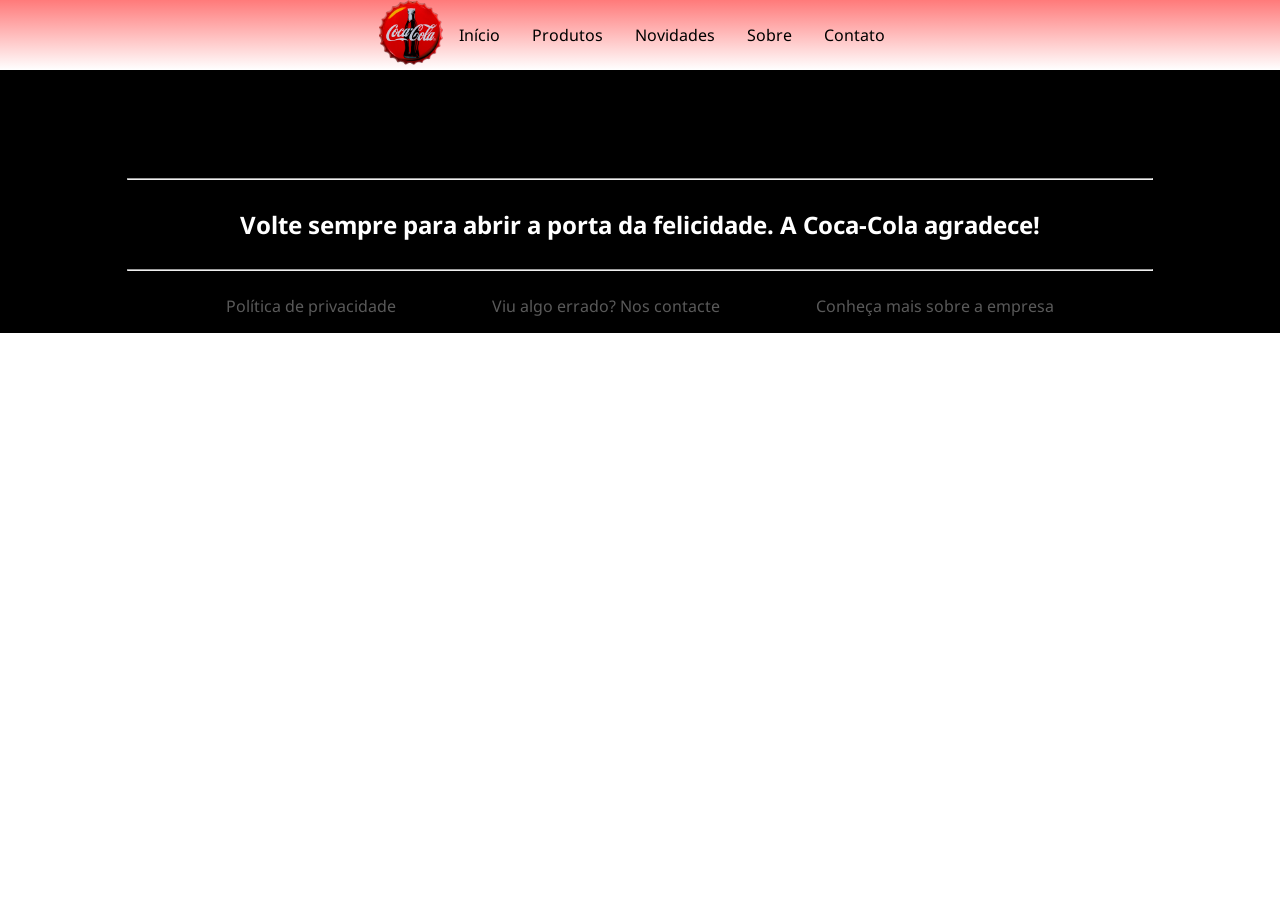
==== pages/about.html @ 6c93cadd "feat: toggle mobile bar button" ====
<!DOCTYPE html>
<html lang="pt-br">
<head>
    <style>
        @import url('https://fonts.googleapis.com/css2?family=Noto+Sans:ital,wght@0,100..900;1,100..900&display=swap');
    </style>
    <meta charset="UTF-8">
    <meta name="viewport" content="width=device-width, initial-scale=1.0">
    <link rel="stylesheet" href="../style.css">
    <title>Document</title>
</head>
<body>
    <nav>
        <div class="buttonsNavDiv">
            <a role="button" href="" class="navImage"><img class="navImage" src="../img/R.png" alt="">  </a>    
            <a role="button" href="../index.html" class="menuLink">Início</a>    
            <a role="button" href="products.html" class="menuLink">Produtos</a>
            <a role="button" href="news.html" class="menuLink">Novidades</a>
            <a role="button" href="about.html" class="menuLink">Sobre</a>
            <a role="button" href="contact.html" class="menuLink">Contato</a>
        </div>
    </nav>

    <footer>
        <img class="footerIMG" src="img/cocacompany.png" alt="">
        <hr style="color: white; width: 80%;">
        <h2>Volte sempre para abrir a porta da felicidade. A Coca-Cola agradece!</h2>
        <hr style="color: white; width: 80%;">
        <div class="footerBtns">
            <a class="ftrBTN" href="#">Política de privacidade</a>
            <a class="ftrBTN"href="contact.html">Viu algo errado? Nos contacte</a>
            <a class="ftrBTN"href="about.html">Conheça mais sobre a empresa</a>
        </div>
    </footer>
</body>
</html>
---- style.css ----
.noto-sans-oie {
    font-family: "Noto Sans", sans-serif;
    font-optical-sizing: auto;
    font-weight: 10;
    font-style: normal;
    font-variation-settings:
      "wdth" 100;
  }

body{
    font-family: "Noto Sans", sans-serif;
    padding: 0;
    display: flex;
    align-items: center;
    flex-direction: column;
    margin: 0;
    max-width: 100vw;
    max-height: 100vh;
}

nav {
    outline: none;
    display: flex;
    justify-content: center;
    align-items: center;
    background: linear-gradient(#ff7a7a, white);
    width: 100%;
}

footer {
    display: flex;
    justify-content: center;
    align-items: center;
    flex-direction: column;
    background-color: black;
    color: white;
    width: 100%;
    height: fit-content;
}

.buttonsNavDiv {
    display: flex;
    justify-content: flex-start;
    align-items: center;
    max-width: 1000px;
}



.navImage{
    width: 4rem;
}

@keyframes rotateCan {
    0% {
        transform: rotate(0deg);
    } 
    100% {
        transform: rotate(360deg);
    }
}

.navImage:hover {
    animation: rotateCan 2s;
}

.menuLink {
    margin: 1rem;
    text-decoration: none;
    color:black; 
}

.menuLink:hover {
    text-decoration: underline;
    text-underline-offset: 2rem;
    text-decoration-thickness: 0.2rem;
}


.initImage {
    display: flex;
    justify-content: center;
    align-items: center;
    flex-direction: column;
    margin-bottom: 10rem;
}

.mainImage{
    width: 40%;
}

.prodCard{
    display: flex;
    justify-content: flex-start;
    align-items: flex-start;
    flex-direction: row;
}
.labelCard{
    font-size: 3rem;
    font-weight: 600;
    margin-left: 8rem;
}

.paragraphCard{
    margin-left: 8rem;
}

.buttonCard {
    outline: none;
    font-size: 1rem;
    background-color: white;
    margin-left: 8rem;
    padding: 0.5rem 6rem;
    border: 2px solid black;
    border-radius: 4rem;
    cursor: pointer;
}

.buttonCard:hover {
    background-color: lightgray;
}

.card01 {
    width: 30rem;
    margin: 10rem;
    margin-top: 0;
    margin-right: 0;
    border-radius: 2rem;
}

.footerIMG{
    padding: 50px;
    width: 50rem;
}

.footerBtns{
    display: flex;
    justify-content: center;
    align-items: center;
    flex-direction: row;
}

.footerBtns > .ftrBTN {
    margin: 1rem 3rem;
    opacity: 35%;
    text-decoration: none;
    color: white;
}

.ftrBTN:hover {
    opacity: 100%;
}

@media (max-width: 600px) {
    .buttonsNavDiv {
        display: flex;
        background-color: white;
        flex-direction: column;
        justify-content: flex-start;
        align-items: center;
        width: 100%;
        height: 100%;
    }
}
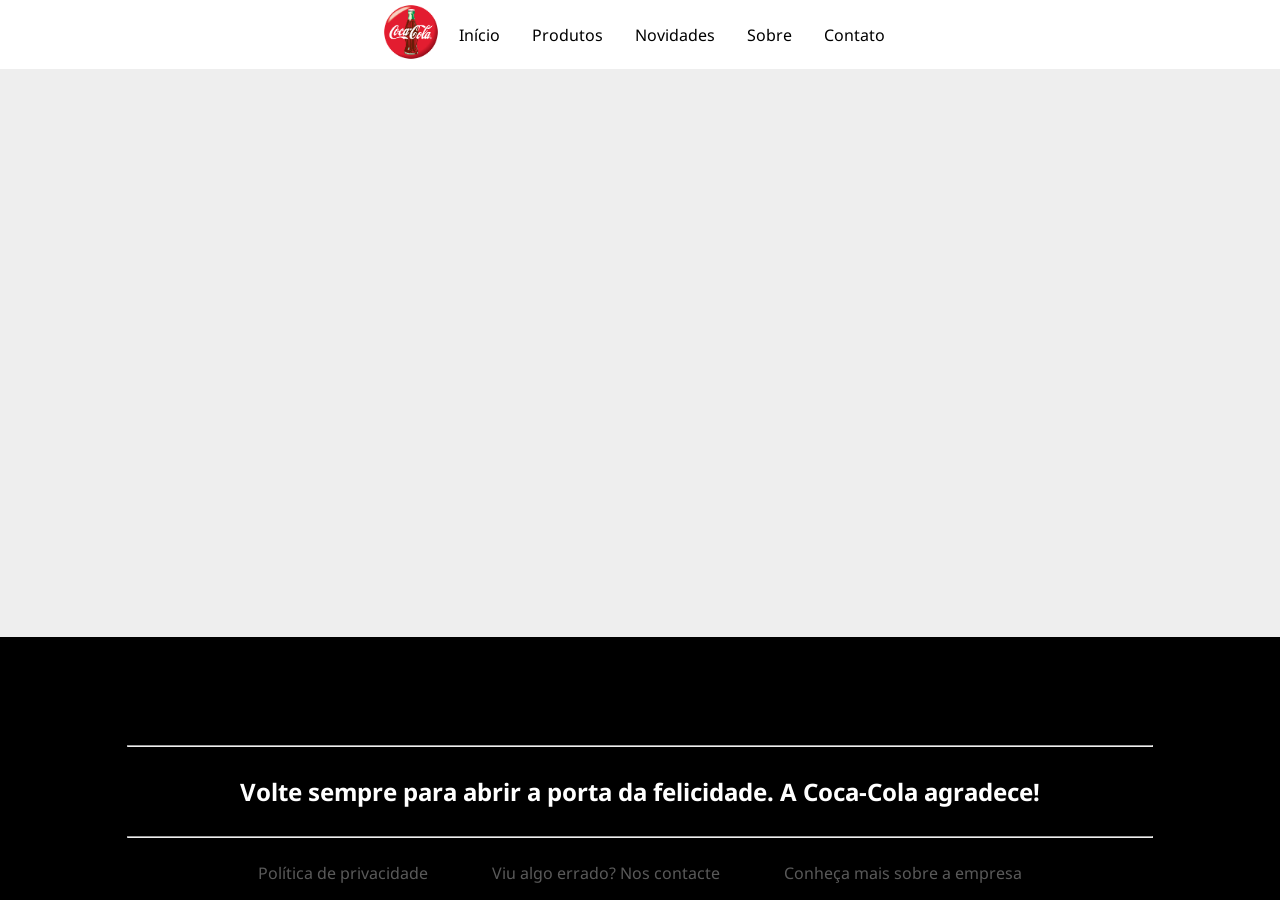
==== commit 07c91d35: "feat: Added a new LoadingScreenPage, added same NAV at all pages, finished first page??" ====
--- a/pages/about.html
+++ b/pages/about.html
@@ -1,24 +1,36 @@
 <!DOCTYPE html>
 <html lang="pt-br">
-<head>
-    <style>
-        @import url('https://fonts.googleapis.com/css2?family=Noto+Sans:ital,wght@0,100..900;1,100..900&display=swap');
-    </style>
-    <meta charset="UTF-8">
-    <meta name="viewport" content="width=device-width, initial-scale=1.0">
-    <link rel="stylesheet" href="../style.css">
-    <title>Document</title>
-</head>
+    <head>
+        <style>
+            @import url('https://fonts.googleapis.com/css2?family=Noto+Sans:ital,wght@0,100..900;1,100..900&display=swap');
+        </style>
+        <meta charset="UTF-8">
+        <meta name="viewport" content="width=device-width, initial-scale=1.0">
+        <link rel="stylesheet" href="../style.css">
+        <link rel="stylesheet" type="text/css" href="https://cdn.playarena.me/FontAwesome/css/all.css">
+        <link rel="shortcut icon" href="../img/favicon.ico" type="image/x-icon">
+        <title>Coca-Cola: A porta da felicidade</title>
+    </head>
 <body>
-    <nav>
-        <div class="buttonsNavDiv">
-            <a role="button" href="" class="navImage"><img class="navImage" src="../img/R.png" alt="">  </a>    
+<nav class="navBar" id="navBar">
+        <a role="button" href="" class="navImage"><img class="navImage" src="../img/R.png" alt="">  </a> 
+        <div class="buttonsNavDiv" id="mobilenav">   
             <a role="button" href="../index.html" class="menuLink">Início</a>    
             <a role="button" href="products.html" class="menuLink">Produtos</a>
             <a role="button" href="news.html" class="menuLink">Novidades</a>
             <a role="button" href="about.html" class="menuLink">Sobre</a>
             <a role="button" href="contact.html" class="menuLink">Contato</a>
+            <button class="respButtons" id="mobileX" onclick="closeMobileMenu()">
+                <i class="fa-solid fa-x"></i>
+            </button>
+            <hr class="hrNavMob" style="width: 100%; height: 2px; border-radius: 5px; outline: none; background-color: black;">
+            <div class="navmobFooterDiv">
+                <img class="navmobFooter" src="img/cocacompany.png" alt="The Coca Cola Company Logo" >
+            </div>
         </div>
+            <button class="respButtons" id="mobilenavbtn" onclick="toggleMobileMenu()">
+                <i class="fa fa-bars"></i>
+            </button>
     </nav>
 
     <footer>
--- a/style.css
+++ b/style.css
@@ -1,5 +1,3 @@
-
-
 .noto-sans-oie {
     font-family: "Noto Sans", sans-serif;
     font-optical-sizing: auto;
@@ -8,28 +6,53 @@
     font-variation-settings:
       "wdth" 100;
   }
-
 body{
+    --bgcolor: rgb(238, 238, 238);
     font-family: "Noto Sans", sans-serif;
     padding: 0;
+    margin: 0;
     display: flex;
     align-items: center;
     flex-direction: column;
-    margin: 0;
-    max-width: 100vw;
-    max-height: 100vh;
-}
-
-nav {
+    background-color: var(--bgcolor);
+    height: 100%;
+    min-height: 100vh;
+}
+
+
+.navBar {
     outline: none;
     display: flex;
     justify-content: center;
     align-items: center;
-    background: linear-gradient(#ff7a7a, white);
+    background-color: white;
     width: 100%;
-}
-
+    height: 100%;
+}
+
+#mobilenavbtn{
+    display: none;
+}
+
+.buttonsNavDiv {
+    display: flex;
+    justify-content: flex-start;
+    align-items: center;
+}
+
+.navImage{
+    width: 4rem;
+}
+
+.respButtons{
+    outline: none;
+    background: none;
+    border: none;
+    font-size: 1rem;
+    cursor: pointer;
+}
 footer {
+    margin-top: auto;
     display: flex;
     justify-content: center;
     align-items: center;
@@ -39,20 +62,6 @@
     width: 100%;
     height: fit-content;
 }
-
-.buttonsNavDiv {
-    display: flex;
-    justify-content: flex-start;
-    align-items: center;
-    max-width: 1000px;
-}
-
-
-
-.navImage{
-    width: 4rem;
-}
-
 @keyframes rotateCan {
     0% {
         transform: rotate(0deg);
@@ -61,7 +70,9 @@
         transform: rotate(360deg);
     }
 }
-
+#mobileBars {
+    color: black;
+}
 .navImage:hover {
     animation: rotateCan 2s;
 }
@@ -74,25 +85,69 @@
 
 .menuLink:hover {
     text-decoration: underline;
-    text-underline-offset: 2rem;
+    text-underline-offset: 1.6rem;
     text-decoration-thickness: 0.2rem;
 }
 
-
 .initImage {
     display: flex;
     justify-content: center;
     align-items: center;
     flex-direction: column;
-    margin-bottom: 10rem;
+    padding: 6rem;
+}
+.LoadingScreen.loading {
+    position: fixed;
+    inset: 0;
+    display: flex;
+    justify-content: center;
+    align-items: center;
+    background-color: var(--bgcolor);
+    width: 100vw;
+    height: 100vh;
+}
+
+body:has(.loading) {
+    overflow: hidden;
+}
+
+.LoadingScreen{
+    display: none;
+}
+
+@keyframes path-line {
+    0% {
+      stroke-dashoffset: 1;
+      fill: transparent;
+    }
+    100% {
+      stroke-dashoffset: 0;
+      fill: red;
+    }
+  } 
+
+.LoadingScreen svg {
+    height: 12rem;
+
+}
+
+.LoadingScreen svg path {
+    stroke-dasharray: 1;
+    stroke-dashoffset: 0;
+    stroke: red;
+    fill: transparent;
+    stroke-width: 2;
+    animation: path-line 2000ms ease-in-out infinite;
 }
 
 .mainImage{
-    width: 40%;
+    width: 35rem;
 }
 
 .prodCard{
-    display: flex;
+    padding: 5rem;
+    display: flex;
+    gap: 4rem;
     justify-content: flex-start;
     align-items: flex-start;
     flex-direction: row;
@@ -100,18 +155,12 @@
 .labelCard{
     font-size: 3rem;
     font-weight: 600;
-    margin-left: 8rem;
-}
-
-.paragraphCard{
-    margin-left: 8rem;
-}
-
+
+}
 .buttonCard {
     outline: none;
     font-size: 1rem;
-    background-color: white;
-    margin-left: 8rem;
+    background-color: var(--bgcolor);
     padding: 0.5rem 6rem;
     border: 2px solid black;
     border-radius: 4rem;
@@ -124,9 +173,6 @@
 
 .card01 {
     width: 30rem;
-    margin: 10rem;
-    margin-top: 0;
-    margin-right: 0;
     border-radius: 2rem;
 }
 
@@ -143,7 +189,7 @@
 }
 
 .footerBtns > .ftrBTN {
-    margin: 1rem 3rem;
+    padding: 1rem 2rem;
     opacity: 35%;
     text-decoration: none;
     color: white;
@@ -153,14 +199,70 @@
     opacity: 100%;
 }
 
-@media (max-width: 600px) {
+body:has(.mobileactive) {
+    overflow: hidden;
+}
+
+body:has(.mobileactive) .buttonsNavDiv {
+    display: flex;
+}
+#mobileX {
+    display: none;
+}
+body:has(.mobileactive) #mobileX {
+    display: block;
+        position: absolute;
+        right: 10rem;
+        top: 7rem;
+}
+
+.hrNavMob{
+    display: none;
+}
+body:has(.mobileactive) .hrNavMob {
+    display: flex;
+}
+body:has(.mobileactive) .navmobFooterDiv {
+    display: flex;
+    justify-content: center;
+    align-items: center;
+    width: 100%;
+}
+.navmobFooterDiv{
+    display: none;
+}
+body:has(.mobileactive) .navmobFooter {
+    width: 20rem;
+}
+
+@media (max-width: 1000px) {
     .buttonsNavDiv {
-        display: flex;
+        position: fixed;
+        inset: 0;
         background-color: white;
+        display: none;
+        gap: 2rem;
+        padding: min(10rem, 10%);
         flex-direction: column;
-        justify-content: flex-start;
-        align-items: center;
-        width: 100%;
+        justify-content: center;
+        align-items: flex-start;
+    }
+
+    .navBar.mobileactive{
         height: 100%;
     }
+
+    .navBar{
+        gap: 50%;
+    }
+
+    #mobilenavbtn{
+        display: block;
+    }
+
+    .menuLink:hover {
+        text-decoration: underline;
+        text-underline-offset: 0.2rem;
+        text-decoration-thickness: 0.2rem;
+    }
 }
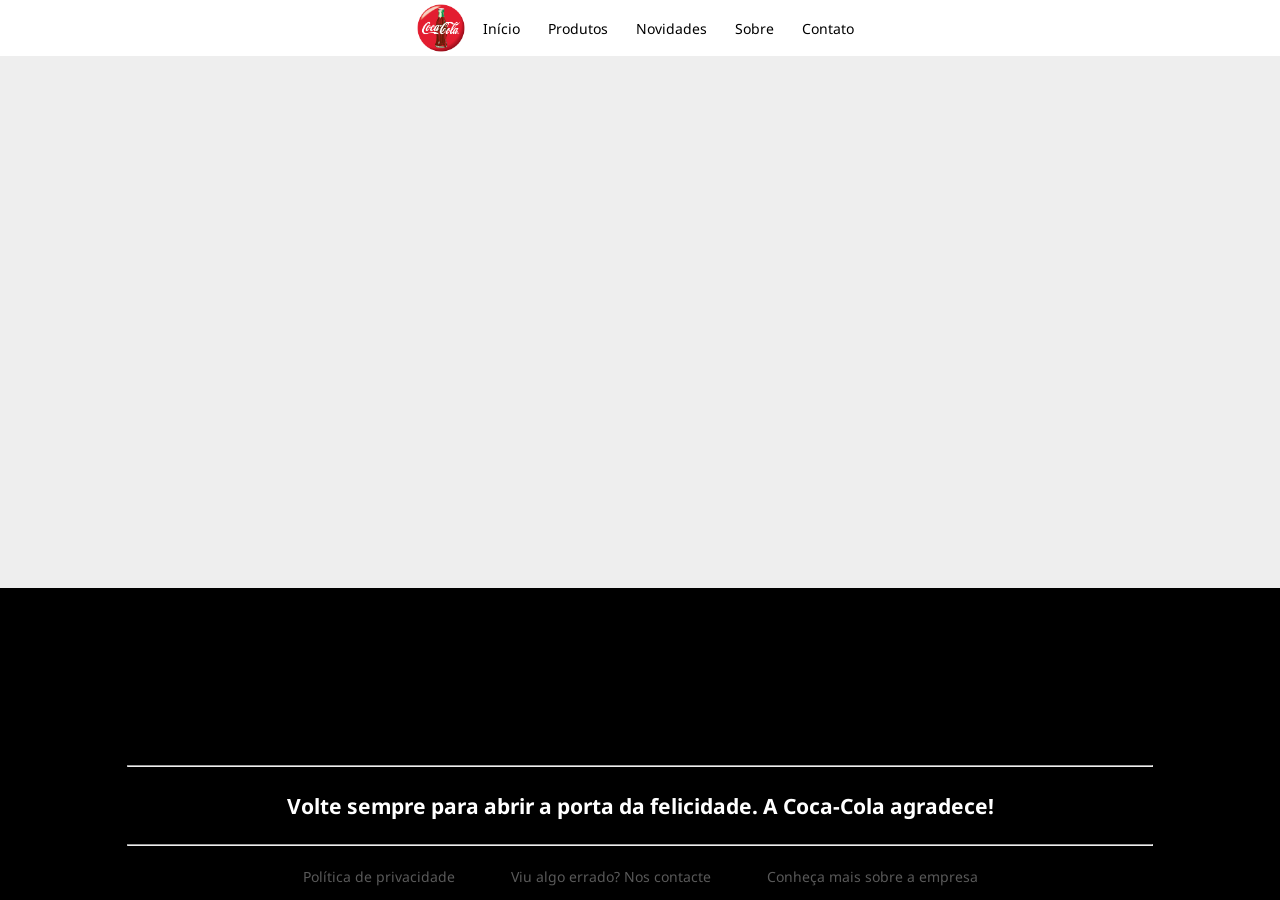
==== commit a0ba6ec9: "tweak: fix no js on pages" ====
--- a/pages/about.html
+++ b/pages/about.html
@@ -44,5 +44,6 @@
             <a class="ftrBTN"href="about.html">Conheça mais sobre a empresa</a>
         </div>
     </footer>
+    <script src="app.js"></script>
 </body>
 </html>
--- a/style.css
+++ b/style.css
@@ -6,6 +6,8 @@
     font-variation-settings:
       "wdth" 100;
   }
+
+
 body{
     --bgcolor: rgb(238, 238, 238);
     font-family: "Noto Sans", sans-serif;
@@ -41,7 +43,7 @@
 }
 
 .navImage{
-    width: 4rem;
+    height: 4rem;
 }
 
 .respButtons{
@@ -50,6 +52,7 @@
     border: none;
     font-size: 1rem;
     cursor: pointer;
+    color: black;
 }
 footer {
     margin-top: auto;
@@ -178,7 +181,7 @@
 
 .footerIMG{
     padding: 50px;
-    width: 50rem;
+    height: 5rem;
 }
 
 .footerBtns{
@@ -234,6 +237,64 @@
 body:has(.mobileactive) .navmobFooter {
     width: 20rem;
 }
+@media (max-width: 1280px){
+    html {
+        font-size: 14px;
+    }
+    body:has(.mobileactive) #mobileX {
+        display: block;
+            position: absolute;
+            right: 10rem;
+            top: 11rem;
+    }
+  }
+
+  @media (max-width: 720px){
+    html {
+        font-size: 12px;
+    }
+    .prodCard {
+        flex-direction: column;
+        justify-content: center;
+        align-items: center;
+    }
+    .prodCard:nth-of-type(3){
+        flex-direction: column-reverse;
+    }
+    .prodCard > div{
+        display: flex;
+        flex-direction: column;
+    }
+    .prodCard > img{
+        width: 100%;
+    }
+    .menuLink{
+        font-size: 20px;
+    }
+    body:has(.mobileactive) #mobileX {
+        display: block;
+            position: absolute;
+            right: 10rem;
+            top: 14rem;
+    }
+    .navImage{
+        height: 5rem;
+    }
+    .respButtons{
+        font-size: 24px;
+    }
+  }
+  @media (max-width: 500px){
+    html {
+        font-size: 10px;
+    }
+    body:has(.mobileactive) #mobileX {
+        display: block;
+            position: absolute;
+            right: 10rem;
+            top: 20rem;
+    }
+  }
 
 @media (max-width: 1000px) {
     .buttonsNavDiv {
@@ -253,7 +314,7 @@
     }
 
     .navBar{
-        gap: 50%;
+        gap: 60%;
     }
 
     #mobilenavbtn{
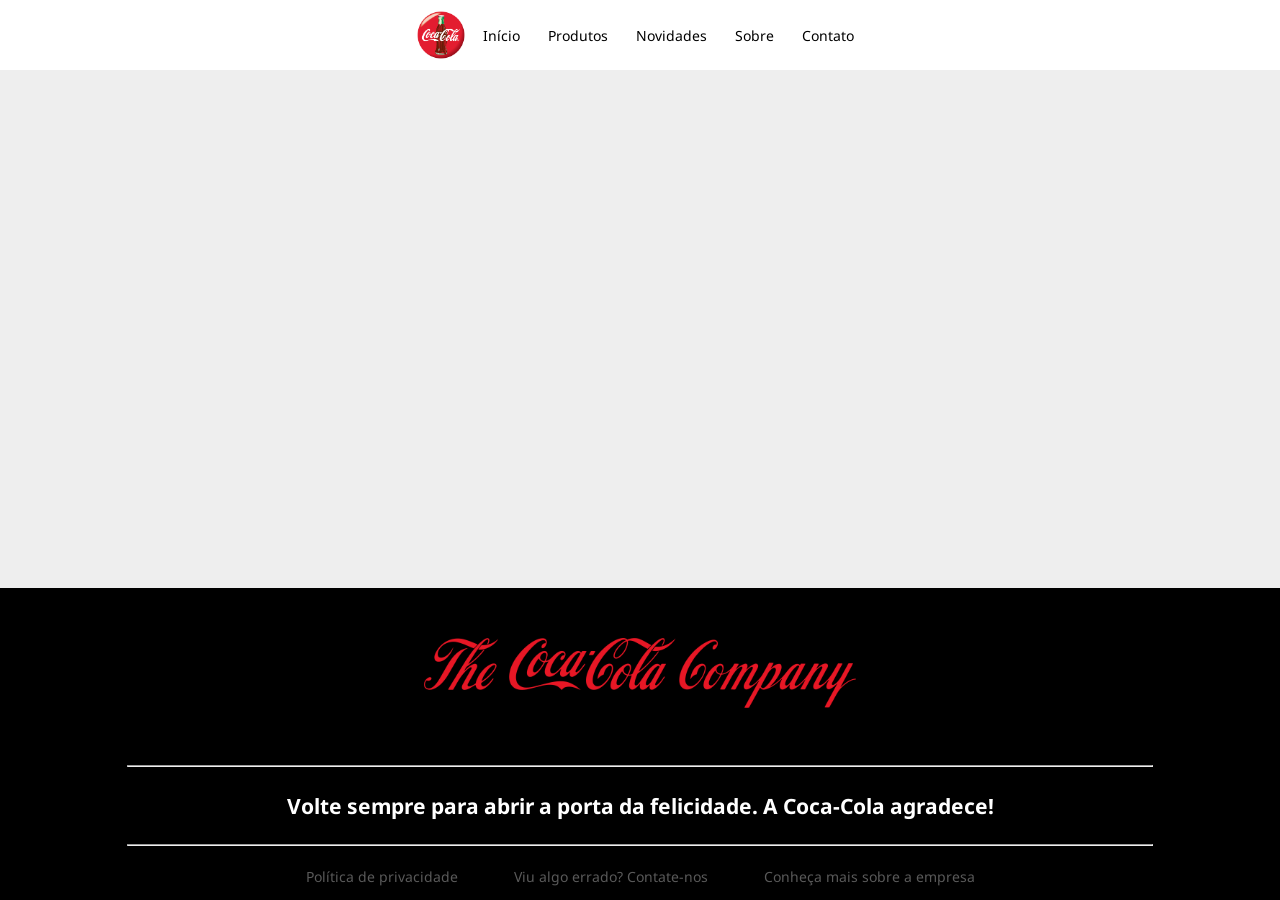
==== commit 0344d0bb: "fix: update image paths and improve footer links across multiple pages" ====
--- a/pages/about.html
+++ b/pages/about.html
@@ -16,7 +16,7 @@
         <a role="button" href="" class="navImage"><img class="navImage" src="../img/R.png" alt="">  </a> 
         <div class="buttonsNavDiv" id="mobilenav">   
             <a role="button" href="../index.html" class="menuLink">Início</a>    
-            <a role="button" href="products.html" class="menuLink">Produtos</a>
+            <a role="button" href="productPage.php" class="menuLink">Produtos</a>
             <a role="button" href="news.html" class="menuLink">Novidades</a>
             <a role="button" href="about.html" class="menuLink">Sobre</a>
             <a role="button" href="contact.html" class="menuLink">Contato</a>
@@ -25,7 +25,7 @@
             </button>
             <hr class="hrNavMob" style="width: 100%; height: 2px; border-radius: 5px; outline: none; background-color: black;">
             <div class="navmobFooterDiv">
-                <img class="navmobFooter" src="img/cocacompany.png" alt="The Coca Cola Company Logo" >
+                <img class="navmobFooter" src="../img/cocacompany.png" alt="The Coca Cola Company Logo" >
             </div>
         </div>
             <button class="respButtons" id="mobilenavbtn" onclick="toggleMobileMenu()">
@@ -34,16 +34,16 @@
     </nav>
 
     <footer>
-        <img class="footerIMG" src="img/cocacompany.png" alt="">
+        <img class="footerIMG" src="../img/cocacompany.png" alt="">
         <hr style="color: white; width: 80%;">
         <h2>Volte sempre para abrir a porta da felicidade. A Coca-Cola agradece!</h2>
         <hr style="color: white; width: 80%;">
         <div class="footerBtns">
             <a class="ftrBTN" href="#">Política de privacidade</a>
-            <a class="ftrBTN"href="contact.html">Viu algo errado? Nos contacte</a>
+            <a class="ftrBTN" href="contact.html">Viu algo errado? Contate-nos</a>
             <a class="ftrBTN"href="about.html">Conheça mais sobre a empresa</a>
         </div>
     </footer>
-    <script src="app.js"></script>
+    <script src="../script/app.js"></script>
 </body>
 </html>
--- a/style.css
+++ b/style.css
@@ -1,3 +1,5 @@
+
+
 .noto-sans-oie {
     font-family: "Noto Sans", sans-serif;
     font-optical-sizing: auto;
@@ -18,6 +20,7 @@
     flex-direction: column;
     background-color: var(--bgcolor);
     height: 100%;
+    overflow-x: hidden;
     min-height: 100vh;
 }
 
@@ -30,6 +33,7 @@
     background-color: white;
     width: 100%;
     height: 100%;
+    padding: 0.5rem;
 }
 
 #mobilenavbtn{
@@ -56,6 +60,7 @@
 }
 footer {
     margin-top: auto;
+    text-align: center;
     display: flex;
     justify-content: center;
     align-items: center;
@@ -78,6 +83,7 @@
 }
 .navImage:hover {
     animation: rotateCan 2s;
+    transform-origin: center center;
 }
 
 .menuLink {
@@ -155,6 +161,7 @@
     align-items: flex-start;
     flex-direction: row;
 }
+
 .labelCard{
     font-size: 3rem;
     font-weight: 600;
@@ -163,6 +170,7 @@
 .buttonCard {
     outline: none;
     font-size: 1rem;
+    color: black;
     background-color: var(--bgcolor);
     padding: 0.5rem 6rem;
     border: 2px solid black;
@@ -326,4 +334,123 @@
         text-underline-offset: 0.2rem;
         text-decoration-thickness: 0.2rem;
     }
-}+}
+
+.formContainer {
+    display: flex;
+    color: white;
+    margin-block: 2rem;
+    justify-content: center;
+    align-items: center;
+    flex-direction: column;
+    padding: 1rem 7rem;
+    border-radius: 1rem;
+    background-color: firebrick;
+}
+.formContainer > form {
+    display: flex;
+    justify-content: center;
+    align-items: center;
+    flex-direction: column;
+    gap: 1rem;
+}
+
+.formContainer > form > input {
+    padding: 0.5rem 1rem;
+    border-radius: 0.5rem;
+    border: none;
+    outline: none;
+    font-size: 1rem;
+}
+.formContainer > form > button {
+    outline: none;
+    border: none;
+    background-color: white;
+    color: black;
+    font-size: 1.5rem;
+    padding: 0.5rem 2rem;
+    border-radius: 0.5rem;
+}
+
+.formContainer > form > button:hover {
+    background-color: var(--bgcolor);
+    cursor: pointer;
+}
+
+
+.formContainer > form > input::-webkit-file-upload-button{
+    outline: none;
+    border: none;
+    padding: 0.5rem;
+    border-radius: 0.5rem;
+    background-color: white;
+    cursor: pointer;
+}
+.formContainer > form > input::-webkit-file-upload-button:hover{
+    background-color: var(--bgcolor);
+}
+
+
+
+.container {
+    display: flex;
+    justify-content: center;
+    align-items: center;
+    flex-direction: row;
+    padding-inline: 25rem;
+    margin-block: 4rem;
+    flex-wrap: wrap;
+    gap: 4rem;
+}
+.container > .productCard {
+    display: flex;
+    justify-content: center;
+    padding: 2rem;
+    width: 13rem;
+    align-items: center;
+    flex-direction: column;
+    background-color: white;
+    border-radius: 1rem;
+    box-shadow: 0 0 0.7rem black;
+}
+.container > .productCard > img {
+    border-radius: 0.4rem;
+    object-fit: contain;
+    width: 13rem;
+    height: 11rem;
+}
+.createProduct {
+    margin-top: 1rem;
+    outline: none;
+    border: none;
+    background-color: firebrick;
+    color: white;
+    font-size: 1.5rem;
+    padding: 0.5rem 2rem;
+    border-radius: 0.5rem;
+}
+
+.createProduct:hover {
+    background-color: #571111;
+    cursor: pointer;
+}
+
+.productCard > p:nth-of-type(1) {
+    font-size: 1.2rem;
+    font-weight: 700;
+    margin-bottom: 0.1rem;
+    margin-top: 0.6rem;
+}
+.productCard > p:nth-of-type(2) {
+    margin-top: 0.1rem;
+    opacity: 40%;
+}
+.productCard > p:nth-of-type(3) {
+    margin-top: 0.1rem;
+    font-size: 1rem;
+    font-weight: 400;
+}
+.productCard > p:nth-of-type(4) {
+    font-weight: 600;
+    font-size: 2rem;
+}
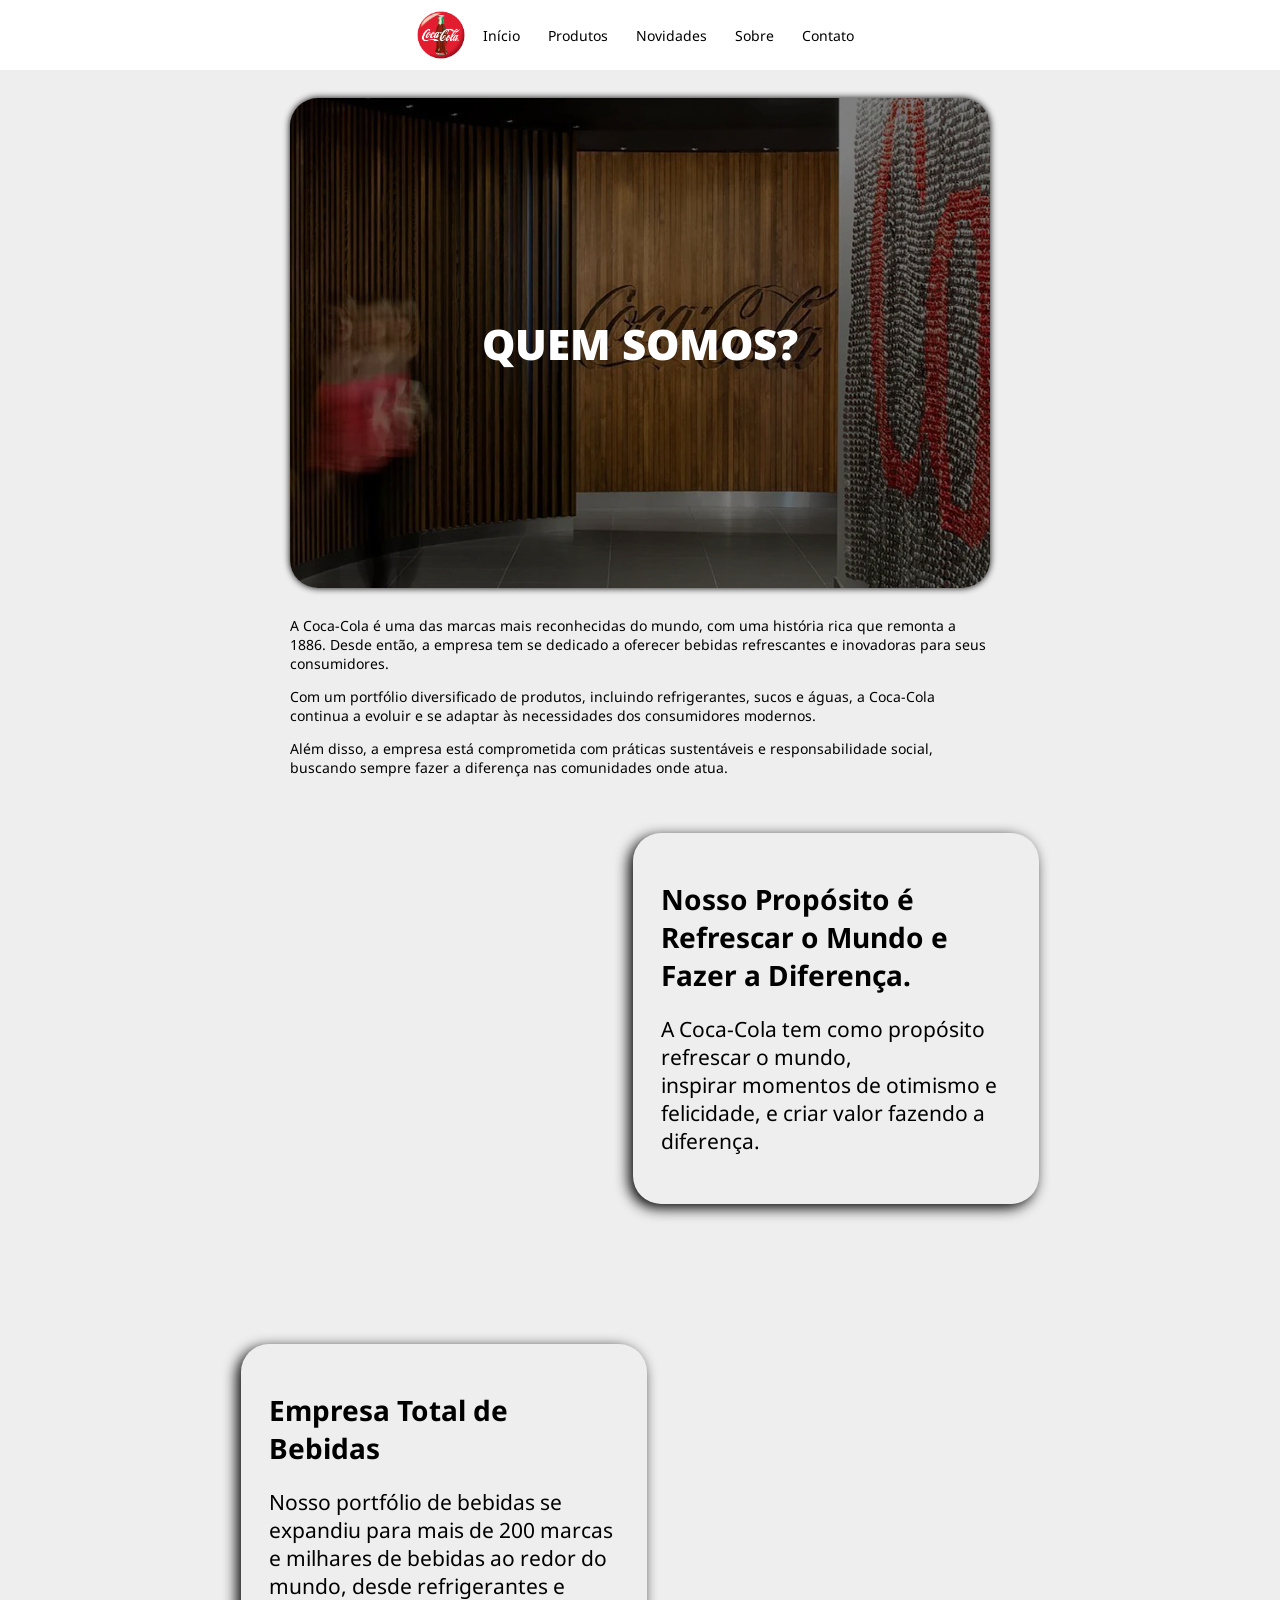
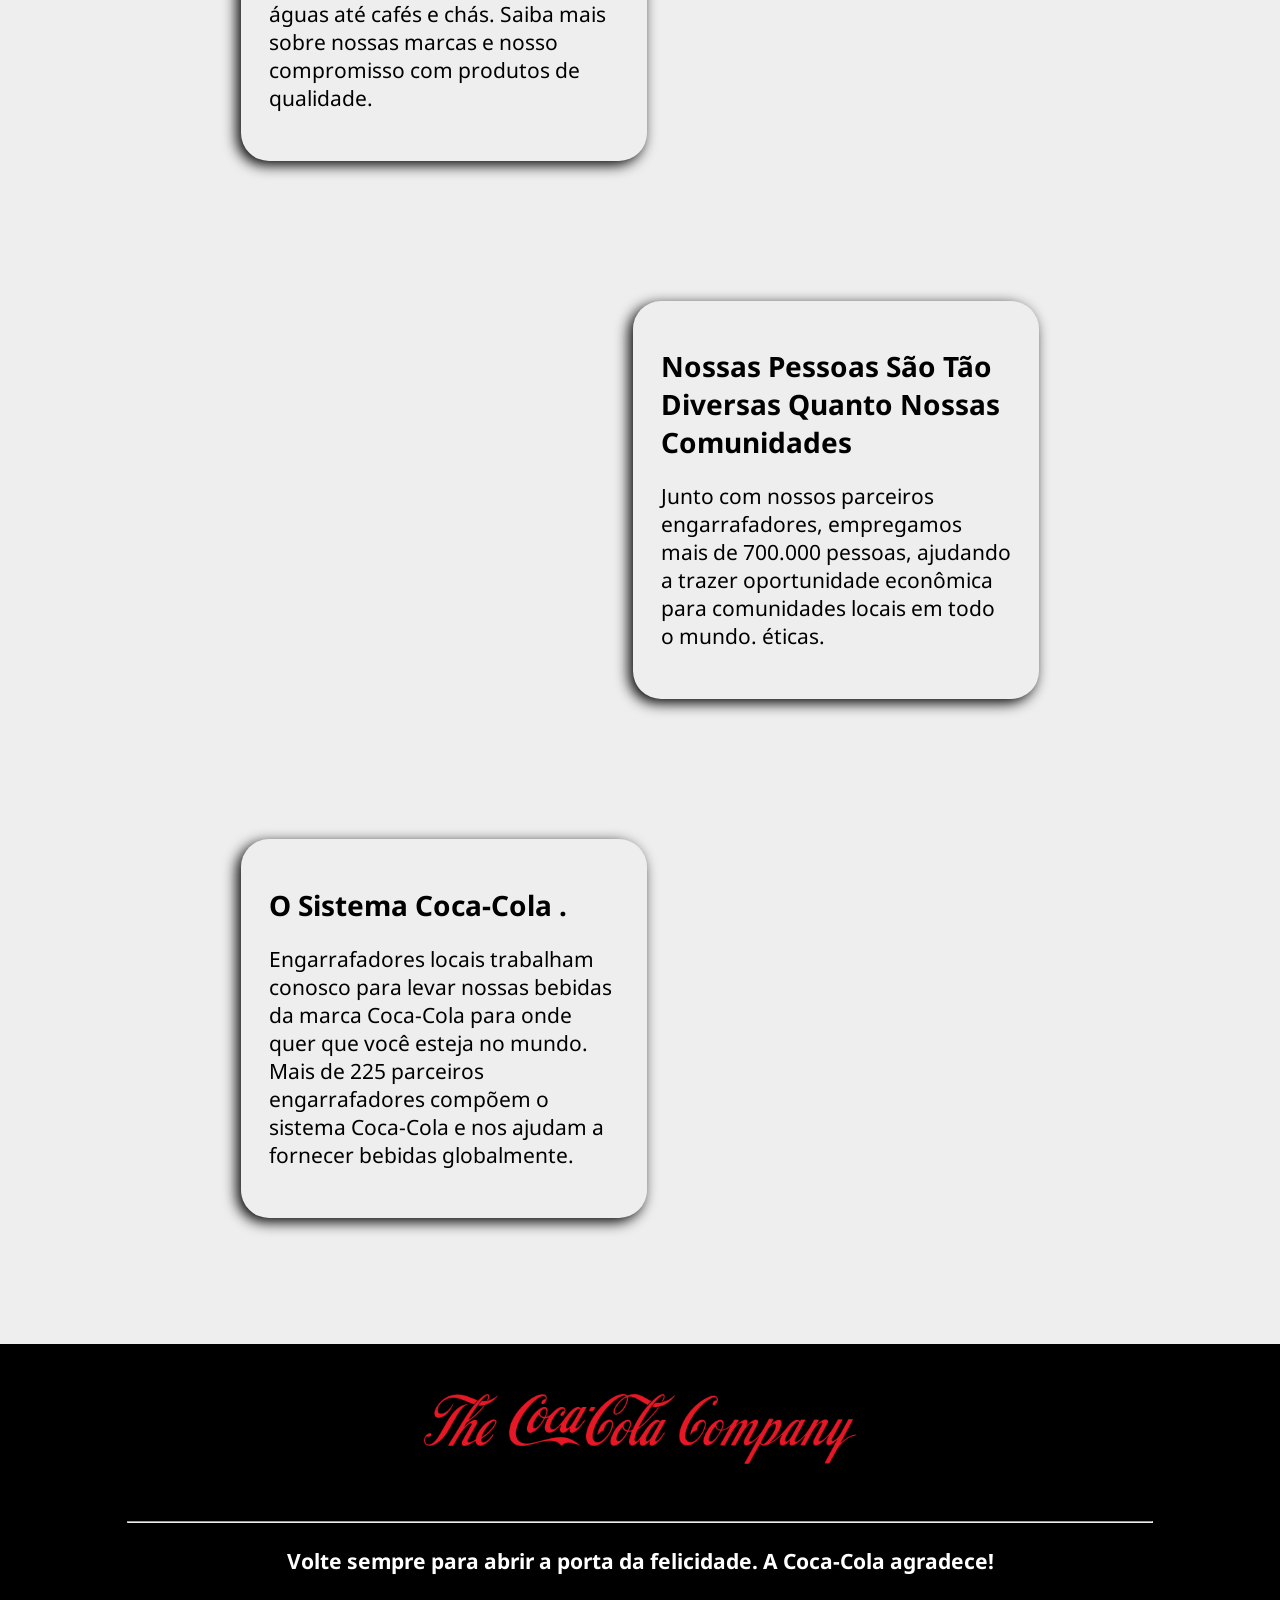
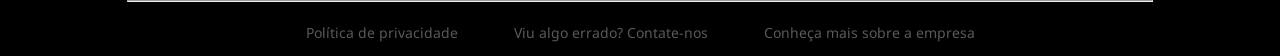
==== commit 191143f3: "refactor: enhance layout and structure of about and index pages" ====
--- a/pages/about.html
+++ b/pages/about.html
@@ -1,49 +1,92 @@
 <!DOCTYPE html>
 <html lang="pt-br">
-    <head>
-        <style>
-            @import url('https://fonts.googleapis.com/css2?family=Noto+Sans:ital,wght@0,100..900;1,100..900&display=swap');
-        </style>
-        <meta charset="UTF-8">
-        <meta name="viewport" content="width=device-width, initial-scale=1.0">
-        <link rel="stylesheet" href="../style.css">
-        <link rel="stylesheet" type="text/css" href="https://cdn.playarena.me/FontAwesome/css/all.css">
-        <link rel="shortcut icon" href="../img/favicon.ico" type="image/x-icon">
-        <title>Coca-Cola: A porta da felicidade</title>
-    </head>
+<head>
+    <style>
+        @import url('https://fonts.googleapis.com/css2?family=Noto+Sans:ital,wght@0,100..900;1,100..900&display=swap');
+    </style>
+    <meta charset="UTF-8">
+    <meta name="viewport" content="width=device-width, initial-scale=1.0">
+    <link rel="stylesheet" href="../style.css">
+    <link rel="stylesheet" type="text/css" href="https://cdn.playarena.me/FontAwesome/css/all.css">
+    <link rel="shortcut icon" href="../img/favicon.ico" type="image/x-icon">
+    <title>Coca-Cola: A porta da felicidade</title>
+</head>
 <body>
 <nav class="navBar" id="navBar">
-        <a role="button" href="" class="navImage"><img class="navImage" src="../img/R.png" alt="">  </a> 
-        <div class="buttonsNavDiv" id="mobilenav">   
-            <a role="button" href="../index.html" class="menuLink">Início</a>    
-            <a role="button" href="productPage.php" class="menuLink">Produtos</a>
-            <a role="button" href="news.html" class="menuLink">Novidades</a>
-            <a role="button" href="about.html" class="menuLink">Sobre</a>
-            <a role="button" href="contact.html" class="menuLink">Contato</a>
-            <button class="respButtons" id="mobileX" onclick="closeMobileMenu()">
-                <i class="fa-solid fa-x"></i>
-            </button>
-            <hr class="hrNavMob" style="width: 100%; height: 2px; border-radius: 5px; outline: none; background-color: black;">
-            <div class="navmobFooterDiv">
-                <img class="navmobFooter" src="../img/cocacompany.png" alt="The Coca Cola Company Logo" >
+    <a role="button" href="" class="navImage"><img class="navImage" src="../img/R.png" alt=""> </a>
+    <div class="buttonsNavDiv" id="mobilenav">
+        <a role="button" href="../index.html" class="menuLink">Início</a>
+        <a role="button" href="productPage.php" class="menuLink">Produtos</a>
+        <a role="button" href="news.html" class="menuLink">Novidades</a>
+        <a role="button" href="about.html" class="menuLink">Sobre</a>
+        <a role="button" href="contact.html" class="menuLink">Contato</a>
+        <button class="respButtons" id="mobileX" onclick="closeMobileMenu()">
+            <i class="fa-solid fa-x"></i>
+        </button>
+        <hr class="hrNavMob"
+            style="width: 100%; height: 2px; border-radius: 5px; outline: none; background-color: black;">
+        <div class="navmobFooterDiv">
+            <img class="navmobFooter" src="../img/cocacompany.png" alt="The Coca Cola Company Logo">
+        </div>
+    </div>
+    <button class="respButtons" id="mobilenavbtn" onclick="toggleMobileMenu()">
+        <i class="fa fa-bars"></i>
+    </button>
+</nav>
+<main class="mainAbout">
+    <div class="aboutIMG">
+        <div class="overText">QUEM SOMOS?</div>
+        <img src="../img/novidades.webp" alt="">
+    </div>
+    <div class="aboutText">
+        <p>A Coca-Cola é uma das marcas mais reconhecidas do mundo, com uma história rica que remonta a 1886. Desde
+            então, a empresa tem se dedicado a oferecer bebidas refrescantes e inovadoras para seus consumidores.</p>
+        <p>Com um portfólio diversificado de produtos, incluindo refrigerantes, sucos e águas, a Coca-Cola continua a
+            evoluir e se adaptar às necessidades dos consumidores modernos.</p>
+        <p>Além disso, a empresa está comprometida com práticas sustentáveis e responsabilidade social, buscando sempre
+            fazer a diferença nas comunidades onde atua.</p>
+    </div>
+    <div class="pourpose">
+            <img class="card01" src="../img/width1960.webp" alt="">
+            <div>
+                <h1>Nosso Propósito é Refrescar o Mundo e Fazer a Diferença.</h1>
+                <p>A Coca-Cola tem como propósito refrescar o mundo,<br> inspirar momentos de otimismo e felicidade, e criar valor fazendo a diferença.</p>
             </div>
+    </div>
+    <div class="pourposeLeft">
+        <img class="card01" src="../img/width19602.webp" alt="">
+        <div>
+            <h1>Empresa Total de Bebidas</h1>
+            <p>Nosso portfólio de bebidas se expandiu para mais de 200 marcas e milhares de bebidas ao redor do mundo, desde refrigerantes e águas até cafés e chás. Saiba mais sobre nossas marcas e nosso compromisso com produtos de qualidade.</p>
         </div>
-            <button class="respButtons" id="mobilenavbtn" onclick="toggleMobileMenu()">
-                <i class="fa fa-bars"></i>
-            </button>
-    </nav>
+    </div>
+    <div class="pourpose">
+        <img class="card01" src="../img/width196023.webp" alt="">
+        <div>
+            <h1>Nossas Pessoas São Tão Diversas Quanto Nossas Comunidades</h1>
+            <p>Junto com nossos parceiros engarrafadores, empregamos mais de 700.000 pessoas, ajudando a trazer oportunidade econômica para comunidades locais em todo o mundo. éticas.</p>
+        </div>
+    </div>
+    <div class="pourposeLeft">
+        <img class="card01" src="../img/width196024.webp" alt="">
+        <div>
+            <h1>O Sistema Coca‑Cola .</h1>
+            <p>Engarrafadores locais trabalham conosco para levar nossas bebidas da marca Coca‑Cola para onde quer que você esteja no mundo. Mais de 225 parceiros engarrafadores compõem o sistema Coca‑Cola e nos ajudam a fornecer bebidas globalmente.</p>
+        </div>
+    </div>
 
-    <footer>
-        <img class="footerIMG" src="../img/cocacompany.png" alt="">
-        <hr style="color: white; width: 80%;">
-        <h2>Volte sempre para abrir a porta da felicidade. A Coca-Cola agradece!</h2>
-        <hr style="color: white; width: 80%;">
-        <div class="footerBtns">
-            <a class="ftrBTN" href="#">Política de privacidade</a>
-            <a class="ftrBTN" href="contact.html">Viu algo errado? Contate-nos</a>
-            <a class="ftrBTN"href="about.html">Conheça mais sobre a empresa</a>
-        </div>
-    </footer>
-    <script src="../script/app.js"></script>
+</main>
+<footer>
+    <img class="footerIMG" src="../img/cocacompany.png" alt="">
+    <hr style="color: white; width: 80%;">
+    <h2>Volte sempre para abrir a porta da felicidade. A Coca-Cola agradece!</h2>
+    <hr style="color: white; width: 80%;">
+    <div class="footerBtns">
+        <a class="ftrBTN" href="#">Política de privacidade</a>
+        <a class="ftrBTN" href="contact.html">Viu algo errado? Contate-nos</a>
+        <a class="ftrBTN" href="about.html">Conheça mais sobre a empresa</a>
+    </div>
+</footer>
+<script src="../script/app.js"></script>
 </body>
 </html>
--- a/style.css
+++ b/style.css
@@ -1,16 +1,14 @@
-
 
 .noto-sans-oie {
     font-family: "Noto Sans", sans-serif;
     font-optical-sizing: auto;
     font-weight: 10;
     font-style: normal;
-    font-variation-settings:
-      "wdth" 100;
-  }
-
-
-body{
+    font-variation-settings: "wdth" 100;
+}
+
+
+body {
     --bgcolor: rgb(238, 238, 238);
     font-family: "Noto Sans", sans-serif;
     padding: 0;
@@ -36,7 +34,7 @@
     padding: 0.5rem;
 }
 
-#mobilenavbtn{
+#mobilenavbtn {
     display: none;
 }
 
@@ -46,11 +44,11 @@
     align-items: center;
 }
 
-.navImage{
+.navImage {
     height: 4rem;
 }
 
-.respButtons{
+.respButtons {
     outline: none;
     background: none;
     border: none;
@@ -58,6 +56,7 @@
     cursor: pointer;
     color: black;
 }
+
 footer {
     margin-top: auto;
     text-align: center;
@@ -70,17 +69,20 @@
     width: 100%;
     height: fit-content;
 }
+
 @keyframes rotateCan {
     0% {
         transform: rotate(0deg);
-    } 
+    }
     100% {
         transform: rotate(360deg);
     }
 }
+
 #mobileBars {
     color: black;
 }
+
 .navImage:hover {
     animation: rotateCan 2s;
     transform-origin: center center;
@@ -89,7 +91,7 @@
 .menuLink {
     margin: 1rem;
     text-decoration: none;
-    color:black; 
+    color: black;
 }
 
 .menuLink:hover {
@@ -105,6 +107,7 @@
     flex-direction: column;
     padding: 6rem;
 }
+
 .LoadingScreen.loading {
     position: fixed;
     inset: 0;
@@ -120,20 +123,20 @@
     overflow: hidden;
 }
 
-.LoadingScreen{
+.LoadingScreen {
     display: none;
 }
 
 @keyframes path-line {
     0% {
-      stroke-dashoffset: 1;
-      fill: transparent;
+        stroke-dashoffset: 1;
+        fill: transparent;
     }
     100% {
-      stroke-dashoffset: 0;
-      fill: red;
-    }
-  } 
+        stroke-dashoffset: 0;
+        fill: red;
+    }
+}
 
 .LoadingScreen svg {
     height: 12rem;
@@ -149,11 +152,11 @@
     animation: path-line 2000ms ease-in-out infinite;
 }
 
-.mainImage{
+.mainImage {
     width: 35rem;
 }
 
-.prodCard{
+.prodCard {
     padding: 5rem;
     display: flex;
     gap: 4rem;
@@ -162,11 +165,12 @@
     flex-direction: row;
 }
 
-.labelCard{
+.labelCard {
     font-size: 3rem;
     font-weight: 600;
 
 }
+
 .buttonCard {
     outline: none;
     font-size: 1rem;
@@ -187,12 +191,12 @@
     border-radius: 2rem;
 }
 
-.footerIMG{
+.footerIMG {
     padding: 50px;
     height: 5rem;
 }
 
-.footerBtns{
+.footerBtns {
     display: flex;
     justify-content: center;
     align-items: center;
@@ -217,92 +221,108 @@
 body:has(.mobileactive) .buttonsNavDiv {
     display: flex;
 }
+
 #mobileX {
     display: none;
 }
+
 body:has(.mobileactive) #mobileX {
-    display: block;
-        position: absolute;
-        right: 10rem;
-        top: 7rem;
-}
-
-.hrNavMob{
+    display: flex;
+    margin-top: 1.5rem;
+    font-size: 1.5rem;
+}
+
+body:has(.mobileactive) .rowsNavMobile {
+    display: flex;
+    flex-direction: row;
+    width: 100%;
+    justify-content: flex-start;
+}
+
+body:has(.mobileactive) .XNavRow {
+    display: flex;
+    flex-direction: row;
+    width: 100%;
+    justify-content: flex-end;
+}
+
+body:has(.mobileactive) .buttonsNavCol {
+    display: flex;
+    flex-direction: column;
+    font-size: 2rem;
+}
+
+.hrNavMob {
     display: none;
 }
+
 body:has(.mobileactive) .hrNavMob {
     display: flex;
 }
+
 body:has(.mobileactive) .navmobFooterDiv {
     display: flex;
     justify-content: center;
     align-items: center;
     width: 100%;
 }
-.navmobFooterDiv{
+
+.navmobFooterDiv {
     display: none;
 }
+
 body:has(.mobileactive) .navmobFooter {
     width: 20rem;
 }
-@media (max-width: 1280px){
+
+@media (max-width: 1280px) {
     html {
         font-size: 14px;
     }
-    body:has(.mobileactive) #mobileX {
-        display: block;
-            position: absolute;
-            right: 10rem;
-            top: 11rem;
-    }
-  }
-
-  @media (max-width: 720px){
+}
+
+@media (max-width: 720px) {
     html {
         font-size: 12px;
     }
+
     .prodCard {
         flex-direction: column;
         justify-content: center;
         align-items: center;
     }
-    .prodCard:nth-of-type(3){
+
+    .prodCard:nth-of-type(3) {
         flex-direction: column-reverse;
     }
-    .prodCard > div{
+
+    .prodCard > div {
         display: flex;
         flex-direction: column;
     }
-    .prodCard > img{
+
+    .prodCard > img {
         width: 100%;
     }
-    .menuLink{
+
+    .menuLink {
         font-size: 20px;
     }
-    body:has(.mobileactive) #mobileX {
-        display: block;
-            position: absolute;
-            right: 10rem;
-            top: 14rem;
-    }
-    .navImage{
+
+    .navImage {
         height: 5rem;
     }
-    .respButtons{
+
+    .respButtons {
         font-size: 24px;
     }
-  }
-  @media (max-width: 500px){
+}
+
+@media (max-width: 500px) {
     html {
         font-size: 10px;
     }
-    body:has(.mobileactive) #mobileX {
-        display: block;
-            position: absolute;
-            right: 10rem;
-            top: 20rem;
-    }
-  }
+}
 
 @media (max-width: 1000px) {
     .buttonsNavDiv {
@@ -317,15 +337,15 @@
         align-items: flex-start;
     }
 
-    .navBar.mobileactive{
+    .navBar.mobileactive {
         height: 100%;
     }
 
-    .navBar{
+    .navBar {
         gap: 60%;
     }
 
-    #mobilenavbtn{
+    #mobilenavbtn {
         display: block;
     }
 
@@ -347,6 +367,7 @@
     border-radius: 1rem;
     background-color: firebrick;
 }
+
 .formContainer > form {
     display: flex;
     justify-content: center;
@@ -362,6 +383,7 @@
     outline: none;
     font-size: 1rem;
 }
+
 .formContainer > form > button {
     outline: none;
     border: none;
@@ -378,7 +400,7 @@
 }
 
 
-.formContainer > form > input::-webkit-file-upload-button{
+.formContainer > form > input::-webkit-file-upload-button {
     outline: none;
     border: none;
     padding: 0.5rem;
@@ -386,10 +408,10 @@
     background-color: white;
     cursor: pointer;
 }
-.formContainer > form > input::-webkit-file-upload-button:hover{
+
+.formContainer > form > input::-webkit-file-upload-button:hover {
     background-color: var(--bgcolor);
 }
-
 
 
 .container {
@@ -402,6 +424,7 @@
     flex-wrap: wrap;
     gap: 4rem;
 }
+
 .container > .productCard {
     display: flex;
     justify-content: center;
@@ -413,12 +436,14 @@
     border-radius: 1rem;
     box-shadow: 0 0 0.7rem black;
 }
+
 .container > .productCard > img {
     border-radius: 0.4rem;
     object-fit: contain;
     width: 13rem;
     height: 11rem;
 }
+
 .createProduct {
     margin-top: 1rem;
     outline: none;
@@ -441,16 +466,151 @@
     margin-bottom: 0.1rem;
     margin-top: 0.6rem;
 }
+
 .productCard > p:nth-of-type(2) {
     margin-top: 0.1rem;
     opacity: 40%;
 }
+
 .productCard > p:nth-of-type(3) {
     margin-top: 0.1rem;
     font-size: 1rem;
     font-weight: 400;
 }
+
 .productCard > p:nth-of-type(4) {
     font-weight: 600;
     font-size: 2rem;
 }
+
+/* ABOUT PAGE */
+.mainAbout {
+    display: flex;
+    justify-content: center;
+    align-items: center;
+    flex-direction: column;
+    min-width: 50vw;
+    width: 50rem;
+    padding: 2rem;
+}
+
+.aboutIMG {
+    position: relative;
+    display: flex;
+    justify-content: center;
+    align-items: center;
+    width: 100%;
+}
+
+.aboutIMG > img {
+    border-radius: 2rem;
+    width: 100%;
+    height: 35rem;
+    object-fit: cover;
+}
+
+.overText {
+    backdrop-filter: brightness(0.5);
+    position: absolute;
+    display: flex;
+    top: 50%;
+    font-weight: 900;
+    width: 100%;
+    height: 100%;
+    border-radius: 2rem;
+    text-align: center;
+    align-items: center;
+    justify-content: center;
+    color: white;
+    box-shadow: black 0 0 0.5rem;
+    font-size: 3rem;
+    left: 50%;
+    transform: translate(-50%, -50%);
+}
+
+.aboutText {
+    width: 100%;
+    padding-top: 1rem;
+    text-align: start;
+}
+
+.pourpose {
+    display: flex;
+    justify-content: center;
+    position: relative;
+    padding: 5rem 0;
+    gap: 2rem;
+}
+
+.pourpose > img {
+    position: relative;
+    left: 2rem;
+    width: 30rem;
+    border-radius: 2rem;
+}
+
+.pourpose > div {
+    position: relative;
+    left: auto;
+    width: 25rem;
+    right: 2rem;
+    bottom: 2rem;
+    padding: 2rem;
+    border-radius: 2rem;
+    background-color: var(--bgcolor);
+    box-shadow: black -4px 4px 1rem;
+}
+
+.pourpose > div > h1 {
+    font-size: 2rem;
+    display: flex;
+    gap: 2rem;
+}
+
+.pourpose > div > p {
+    font-size: 1.5rem;
+    display: flex;
+    gap: 2rem;
+}
+
+.pourposeLeft {
+    display: flex;
+    justify-content: center;
+    flex-direction: row-reverse;
+    position: relative;
+    padding: 5rem 0;
+    gap: 2rem;
+}
+
+.pourposeLeft > img {
+    position: relative;
+    right: 2rem;
+    width: 30rem;
+    border-radius: 2rem;
+}
+
+.pourposeLeft > div {
+    position: relative;
+    left: 2rem;
+    width: 25rem;
+    right: auto;
+    bottom: 2rem;
+    padding: 2rem;
+    border-radius: 2rem;
+    background-color: var(--bgcolor);
+    box-shadow: black -4px 4px 1rem;
+}
+
+.pourposeLeft > div > h1 {
+    font-size: 2rem;
+    display: flex;
+    gap: 2rem;
+}
+
+.pourposeLeft > div > p {
+    font-size: 1.5rem;
+    display: flex;
+    gap: 2rem;
+}
+
+
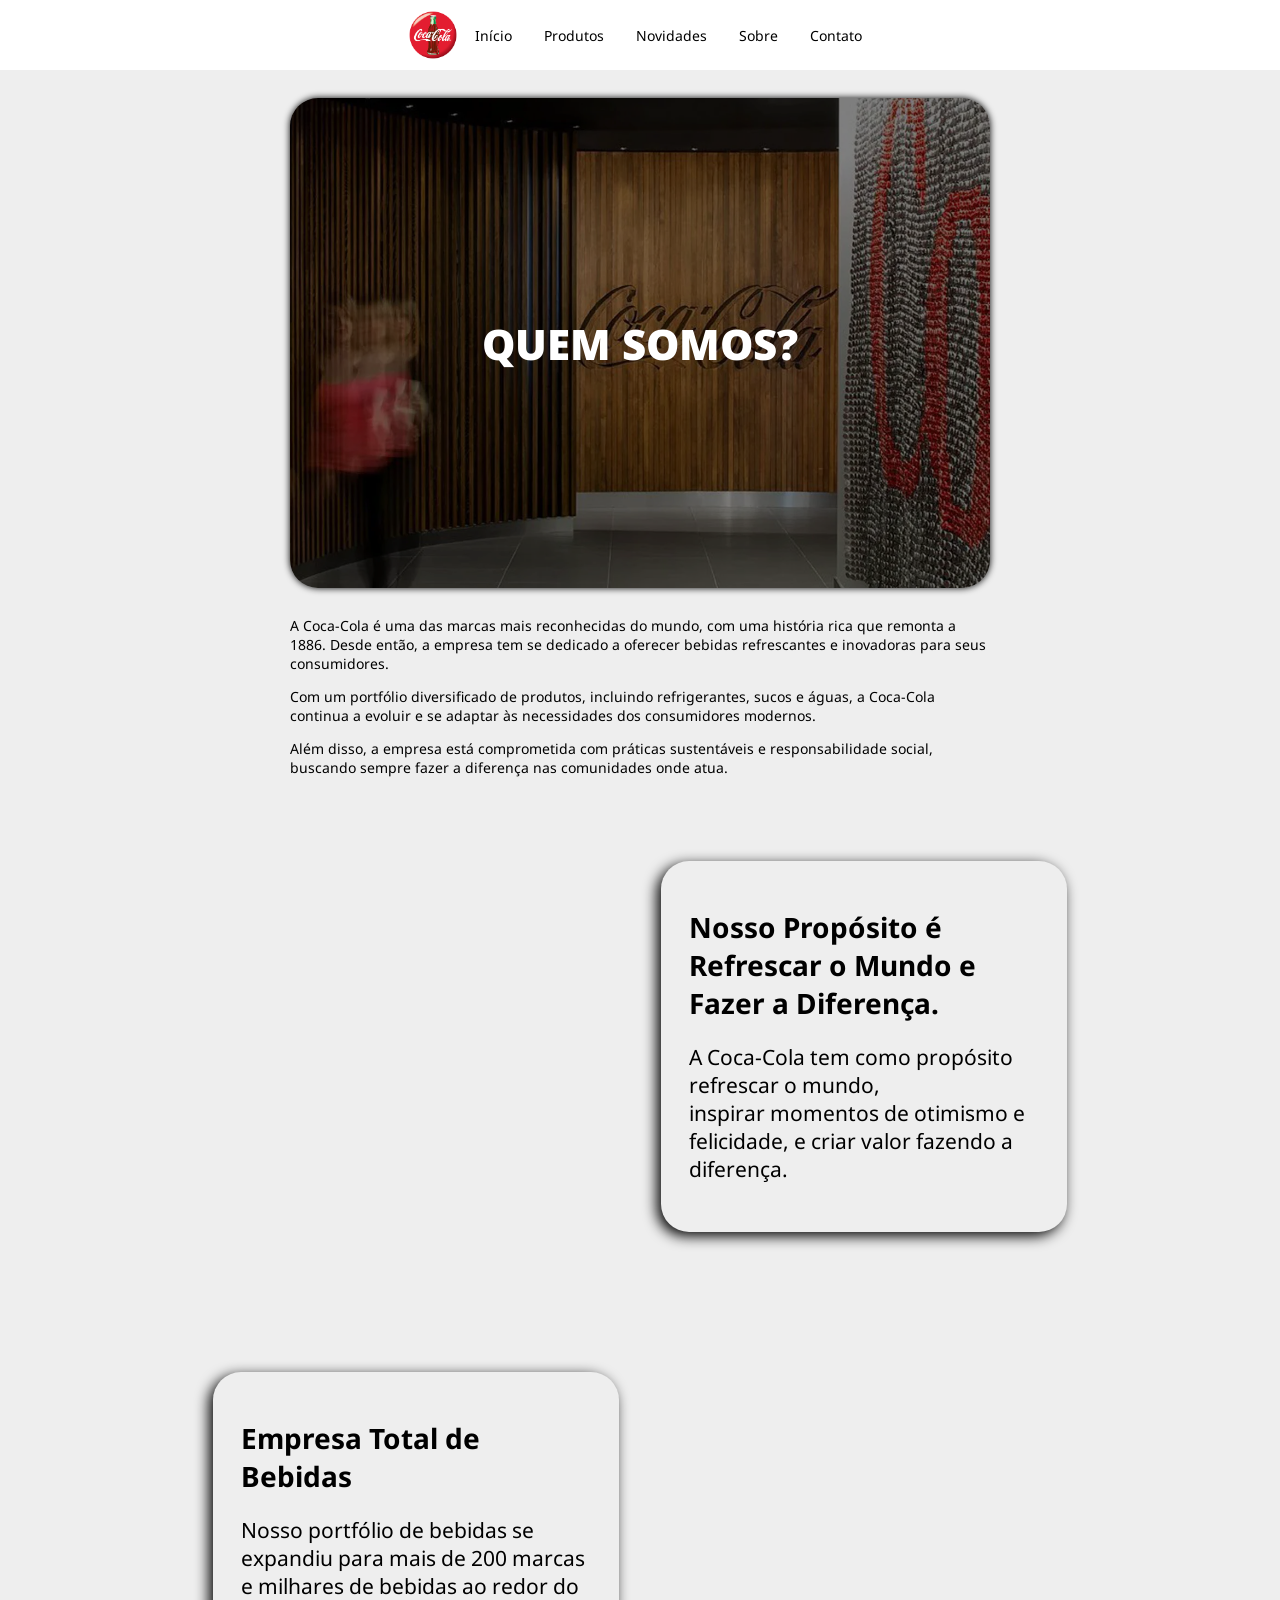
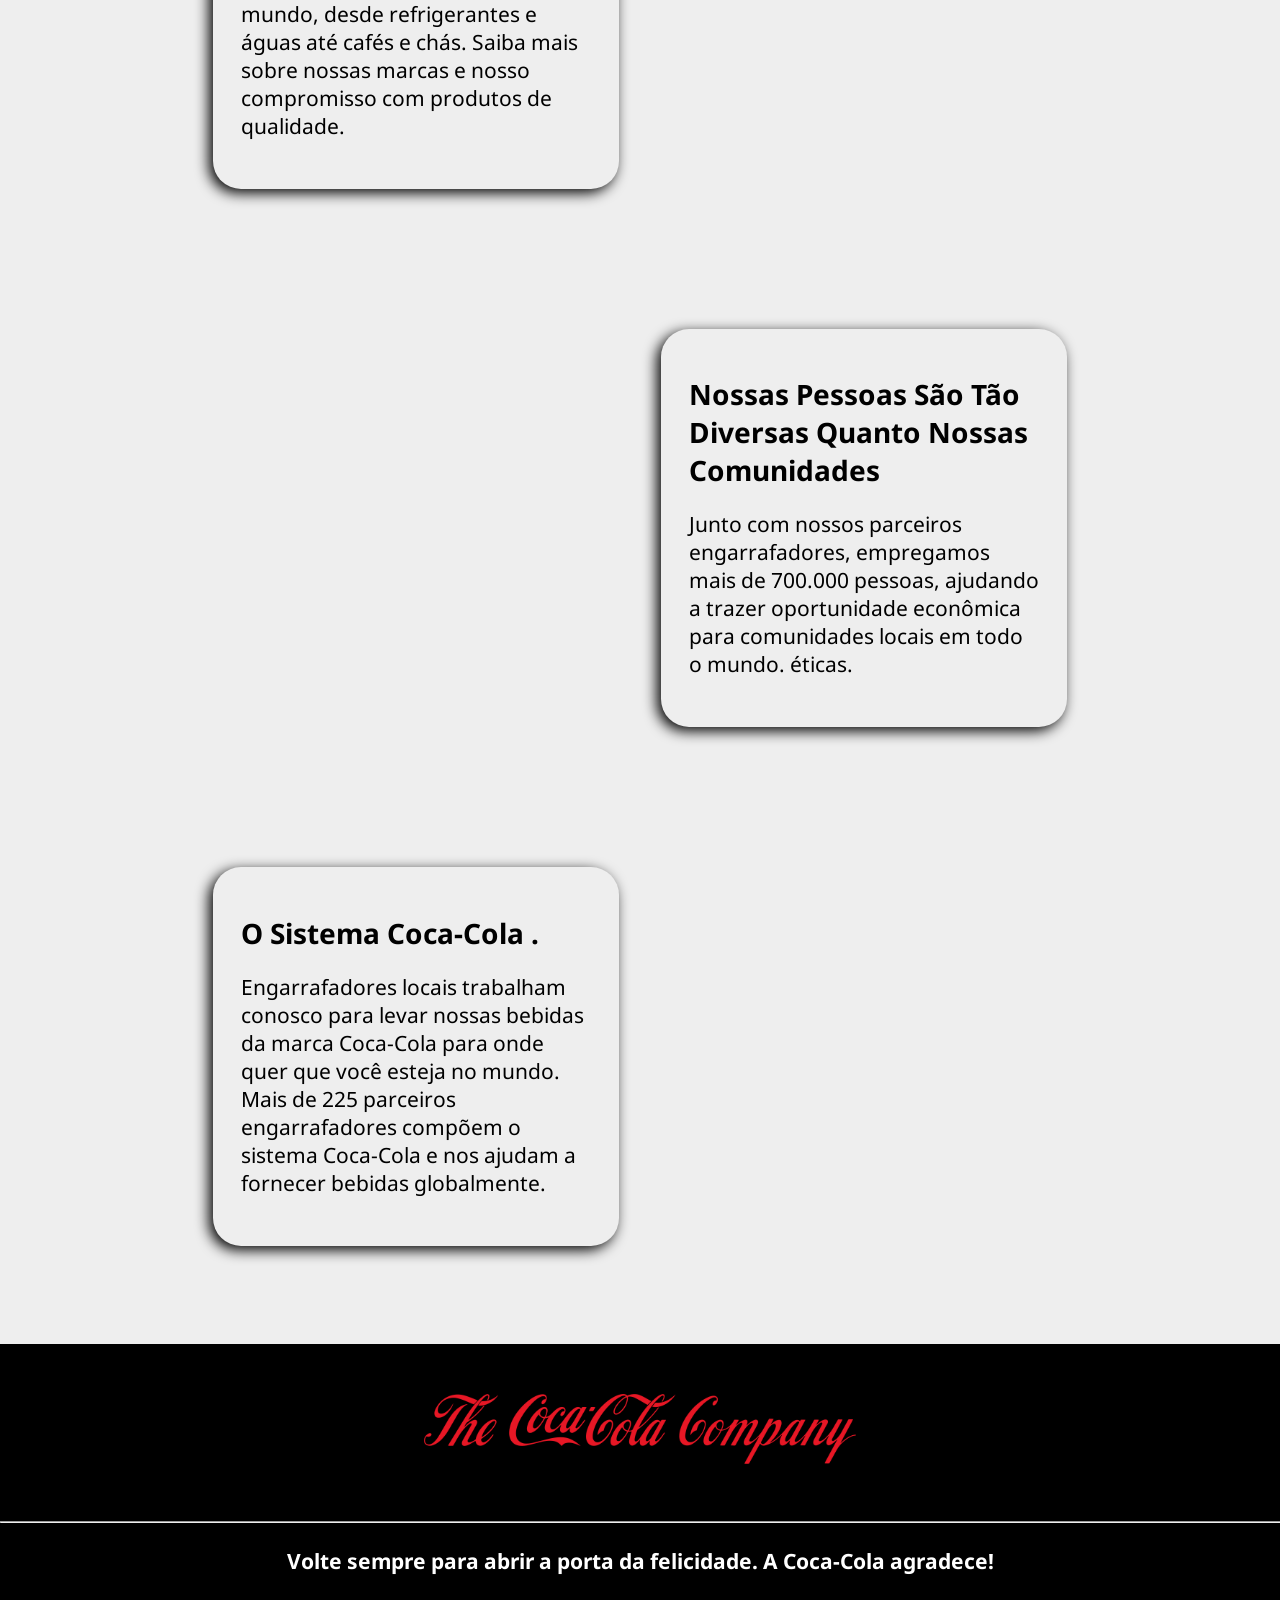
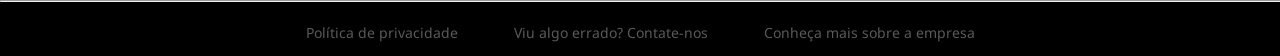
==== commit 9d1e6706: "refactor: improve navigation structure and enhance contact form functionality" ====
--- a/pages/about.html
+++ b/pages/about.html
@@ -15,14 +15,20 @@
 <nav class="navBar" id="navBar">
     <a role="button" href="" class="navImage"><img class="navImage" src="../img/R.png" alt=""> </a>
     <div class="buttonsNavDiv" id="mobilenav">
-        <a role="button" href="../index.html" class="menuLink">Início</a>
-        <a role="button" href="productPage.php" class="menuLink">Produtos</a>
-        <a role="button" href="news.html" class="menuLink">Novidades</a>
-        <a role="button" href="about.html" class="menuLink">Sobre</a>
-        <a role="button" href="contact.html" class="menuLink">Contato</a>
-        <button class="respButtons" id="mobileX" onclick="closeMobileMenu()">
-            <i class="fa-solid fa-x"></i>
-        </button>
+        <div class="rowsNavMobile">
+            <div class="buttonsNavCol">
+                <a role="button" href="../index.html" class="menuLink">Início</a>
+                <a role="button" href="productPage.php" class="menuLink">Produtos</a>
+                <a role="button" href="news.html" class="menuLink">Novidades</a>
+                <a role="button" href="about.html" class="menuLink">Sobre</a>
+                <a role="button" href="contact.html" class="menuLink">Contato</a>
+            </div>
+            <div class="XNavRow">
+                <button class="respButtons" id="mobileX" onclick="closeMobileMenu()">
+                    <i class="fa-solid fa-x"></i>
+                </button>
+            </div>
+        </div>
         <hr class="hrNavMob"
             style="width: 100%; height: 2px; border-radius: 5px; outline: none; background-color: black;">
         <div class="navmobFooterDiv">
@@ -46,41 +52,48 @@
         <p>Além disso, a empresa está comprometida com práticas sustentáveis e responsabilidade social, buscando sempre
             fazer a diferença nas comunidades onde atua.</p>
     </div>
-    <div class="pourpose">
+    <div class="impar">
+        <div class="pourpose">
             <img class="card01" src="../img/width1960.webp" alt="">
             <div>
                 <h1>Nosso Propósito é Refrescar o Mundo e Fazer a Diferença.</h1>
-                <p>A Coca-Cola tem como propósito refrescar o mundo,<br> inspirar momentos de otimismo e felicidade, e criar valor fazendo a diferença.</p>
+                <p>A Coca-Cola tem como propósito refrescar o mundo,<br> inspirar momentos de otimismo e felicidade, e
+                    criar valor fazendo a diferença.</p>
             </div>
-    </div>
-    <div class="pourposeLeft">
-        <img class="card01" src="../img/width19602.webp" alt="">
-        <div>
-            <h1>Empresa Total de Bebidas</h1>
-            <p>Nosso portfólio de bebidas se expandiu para mais de 200 marcas e milhares de bebidas ao redor do mundo, desde refrigerantes e águas até cafés e chás. Saiba mais sobre nossas marcas e nosso compromisso com produtos de qualidade.</p>
+        </div>
+        <div class="pourpose">
+            <img class="card01" src="../img/width19602.webp" alt="">
+            <div>
+                <h1>Empresa Total de Bebidas</h1>
+                <p>Nosso portfólio de bebidas se expandiu para mais de 200 marcas e milhares de bebidas ao redor do
+                    mundo, desde refrigerantes e águas até cafés e chás. Saiba mais sobre nossas marcas e nosso
+                    compromisso com produtos de qualidade.</p>
+            </div>
+        </div>
+        <div class="pourpose">
+            <img class="card01" src="../img/width196023.webp" alt="">
+            <div>
+                <h1>Nossas Pessoas São Tão Diversas Quanto Nossas Comunidades</h1>
+                <p>Junto com nossos parceiros engarrafadores, empregamos mais de 700.000 pessoas, ajudando a trazer
+                    oportunidade econômica para comunidades locais em todo o mundo. éticas.</p>
+            </div>
+        </div>
+        <div class="pourpose">
+            <img class="card01" src="../img/width196024.webp" alt="">
+            <div>
+                <h1>O Sistema Coca‑Cola .</h1>
+                <p>Engarrafadores locais trabalham conosco para levar nossas bebidas da marca Coca‑Cola para onde quer
+                    que você esteja no mundo. Mais de 225 parceiros engarrafadores compõem o sistema Coca‑Cola e nos
+                    ajudam a fornecer bebidas globalmente.</p>
+            </div>
         </div>
     </div>
-    <div class="pourpose">
-        <img class="card01" src="../img/width196023.webp" alt="">
-        <div>
-            <h1>Nossas Pessoas São Tão Diversas Quanto Nossas Comunidades</h1>
-            <p>Junto com nossos parceiros engarrafadores, empregamos mais de 700.000 pessoas, ajudando a trazer oportunidade econômica para comunidades locais em todo o mundo. éticas.</p>
-        </div>
-    </div>
-    <div class="pourposeLeft">
-        <img class="card01" src="../img/width196024.webp" alt="">
-        <div>
-            <h1>O Sistema Coca‑Cola .</h1>
-            <p>Engarrafadores locais trabalham conosco para levar nossas bebidas da marca Coca‑Cola para onde quer que você esteja no mundo. Mais de 225 parceiros engarrafadores compõem o sistema Coca‑Cola e nos ajudam a fornecer bebidas globalmente.</p>
-        </div>
-    </div>
-
 </main>
 <footer>
     <img class="footerIMG" src="../img/cocacompany.png" alt="">
-    <hr style="color: white; width: 80%;">
+    <hr style="color: white; width: 100%;">
     <h2>Volte sempre para abrir a porta da felicidade. A Coca-Cola agradece!</h2>
-    <hr style="color: white; width: 80%;">
+    <hr style="color: white; width: 100%;">
     <div class="footerBtns">
         <a class="ftrBTN" href="#">Política de privacidade</a>
         <a class="ftrBTN" href="contact.html">Viu algo errado? Contate-nos</a>
--- a/style.css
+++ b/style.css
@@ -335,6 +335,7 @@
         flex-direction: column;
         justify-content: center;
         align-items: flex-start;
+        z-index: 2;
     }
 
     .navBar.mobileactive {
@@ -421,6 +422,7 @@
     flex-direction: row;
     padding-inline: 25rem;
     margin-block: 4rem;
+
     flex-wrap: wrap;
     gap: 4rem;
 }
@@ -492,6 +494,7 @@
     min-width: 50vw;
     width: 50rem;
     padding: 2rem;
+    z-index: 1;
 }
 
 .aboutIMG {
@@ -537,24 +540,20 @@
 .pourpose {
     display: flex;
     justify-content: center;
-    position: relative;
+    flex-direction: row;
     padding: 5rem 0;
     gap: 2rem;
 }
-
+.pourpose:nth-child(even) {
+    flex-direction: row-reverse;
+}
 .pourpose > img {
-    position: relative;
-    left: 2rem;
     width: 30rem;
     border-radius: 2rem;
 }
 
 .pourpose > div {
-    position: relative;
-    left: auto;
     width: 25rem;
-    right: 2rem;
-    bottom: 2rem;
     padding: 2rem;
     border-radius: 2rem;
     background-color: var(--bgcolor);
@@ -573,44 +572,145 @@
     gap: 2rem;
 }
 
-.pourposeLeft {
-    display: flex;
-    justify-content: center;
-    flex-direction: row-reverse;
-    position: relative;
-    padding: 5rem 0;
-    gap: 2rem;
-}
-
-.pourposeLeft > img {
-    position: relative;
-    right: 2rem;
-    width: 30rem;
+/* NEWS */
+.news {
+    display: flex;
+    justify-content: center;
+    align-items: center;
+    flex-direction: column;
+    padding: 2rem;
+    width: 50%;
+}
+.aspartame {
+    text-align: center;
+    display: flex;
+    justify-content: center;
+    align-items: center;
+    flex-direction: column;
+}
+.aspartame>p {
+    text-align: left;
+}
+.aspartame > img {
+    box-shadow: black 0 0 0.5rem;
+    width: 100%;
+    height: 35rem;
     border-radius: 2rem;
-}
-
-.pourposeLeft > div {
-    position: relative;
-    left: 2rem;
-    width: 25rem;
-    right: auto;
-    bottom: 2rem;
-    padding: 2rem;
-    border-radius: 2rem;
+    object-fit: cover;
+}
+
+.contact_container {
+    display: flex;
+    text-align: center;
+    color: black;
+    margin-block: 2rem;
+    justify-content: center;
+    align-items: center;
+    flex-direction: column;
+    padding: 1rem 7rem;
+    border-radius: 1rem;
+    background-color: white;
+}
+
+.contact_container > form {
+    display: flex;
+    text-align: center;
+    justify-content: center;
+    align-items: center;
+    flex-direction: column;
+    gap: 1rem;
+}
+
+.contact_container > form > input, textarea {
+    resize: none;
+    padding: 0.5rem 1rem;
+    border-radius: 0.5rem;
+    border: 1px solid black;
+    outline: none;
+    font-size: 1rem;
+}
+
+.contact_container > form > input:invalid, textarea:invalid {
+    border: 1px solid red;
+}
+.contact_container > form > select {
+    padding: 0.5rem 1rem;
+    border-radius: 0.5rem;
+    border: 1px solid black;
+    outline: none;
+    font-size: 1rem;
+}
+
+.contact_container > form > a {
+    outline: none;
+    text-decoration: none;
+    border: 1px solid black;
+    background-color: white;
+    color: black;
+    font-size: 1rem;
+    padding: 0.5rem 2rem;
+    border-radius: 0.5rem;
+}
+.contact_container > form > a:disabled {
+    cursor: auto;
     background-color: var(--bgcolor);
-    box-shadow: black -4px 4px 1rem;
-}
-
-.pourposeLeft > div > h1 {
-    font-size: 2rem;
-    display: flex;
-    gap: 2rem;
-}
-
-.pourposeLeft > div > p {
-    font-size: 1.5rem;
-    display: flex;
-    gap: 2rem;
-}
-
-
+    opacity: 50%;
+}
+
+.contact_container > form > a:hover {
+    background-color: var(--bgcolor);
+    cursor: pointer;
+}
+
+@media (max-width: 850px) {
+    .pourpose {
+        justify-content: center;
+        align-items: center;
+        flex-direction: column;
+    }
+    .pourpose:nth-child(even) {
+        justify-content: center;
+        align-items: center;
+        flex-direction: column;
+    }
+
+    .aboutIMG {
+        position: relative;
+        display: flex;
+        justify-content: center;
+        align-items: center;
+        width: 90%;
+    }
+
+    .aboutIMG > img {
+        border-radius: 2rem;
+        width: 90%;
+        height: 35rem;
+        object-fit: cover;
+    }
+
+    .overText {
+        backdrop-filter: brightness(0.5);
+        position: absolute;
+        display: flex;
+        top: 50%;
+        font-weight: 900;
+        width: 90%;
+        height: 100%;
+        border-radius: 2rem;
+        text-align: center;
+        align-items: center;
+        justify-content: center;
+        color: white;
+        box-shadow: black 0 0 0.5rem;
+        font-size: 3rem;
+        left: 50%;
+        transform: translate(-50%, -50%);
+    }
+
+    .aboutText {
+        width: 70%;
+        padding-top: 1rem;
+        text-align: start;
+    }
+}
